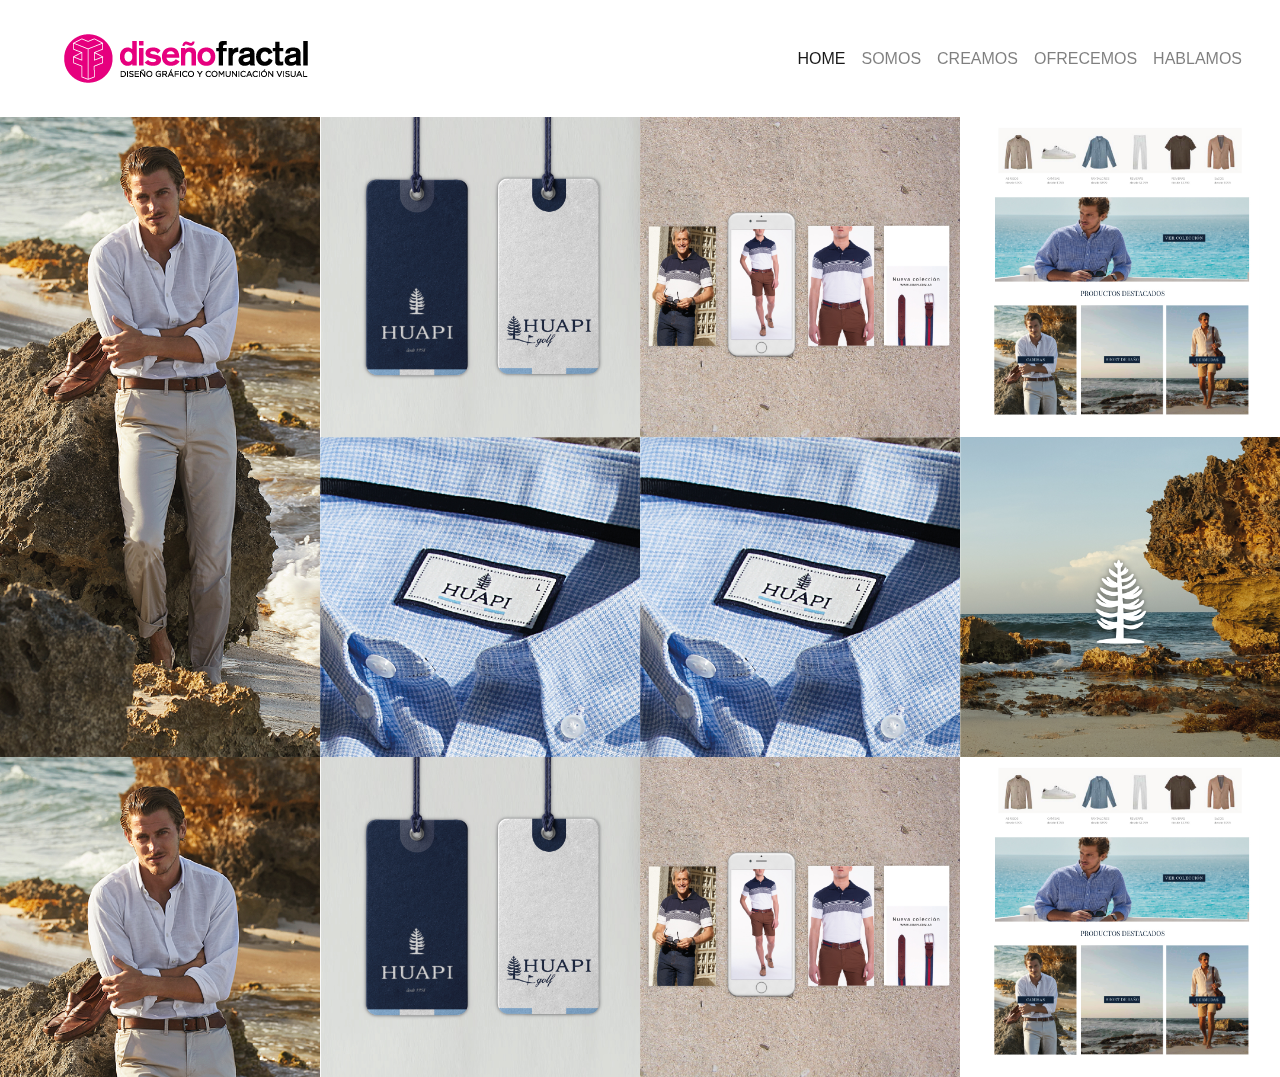
==== index.html @ a407cb10 "primer commit" ====
<!DOCTYPE HTML> 
<html lang="en-US"> 
<head> 
  <meta http-equiv="content-type" content="text/html; charset=UTF-8"> 
  <meta name="viewport" content="width=device-width, initial-scale=1.0" />
  <link rel= 'stylesheet' type='text/css' href='index.css'/>
  <link rel="stylesheet" type="text/css" href='bootstrap.css' />

  <title> Diseño Fractal </title>
</head> 


<body> 
	<!-- Menu Navbar -->
	<nav class="navbar sticky-top navbar-expand-lg navbar-light bg-transparent">
	  <a class="navbar-brand" href="#">
	  		<div class="logo">
			<a href="#"><img src="logo.png" alt="logo"></a>
			</div> 
		</a>
	  <button class="navbar-toggler" type="button" data-toggle="collapse" data-target="#navbarNav" aria-controls="navbarNav" aria-expanded="false" aria-label="Toggle navigation">
	  <span class="navbar-toggler-icon"></span>
	  </button>

	  <div class="collapse navbar-collapse" id="navbarNav">
	    <ul class="navbar-nav ml-auto" >
	      <li class="nav-item active">
	        <a class="nav-link" href="#">Home <span class="sr-only">(current)</span></a>
	      </li>
	      <li class="nav-item">
	        <a class="nav-link" href="#">Somos</a>
	      </li>
	      <li class="nav-item">
	        <a class="nav-link" href="#">Creamos</a>
	      </li>
	      <li class="nav-item">
	        <a class="nav-link" href="#">Ofrecemos</a>
	      </li>
	      <li class="nav-item">
	        <a class="nav-link" href="#hablamos.html">Hablamos</a>
	      </li>	      
	    </ul>
	  </div>
	</nav>

	<div class="wrap">
	    
	  <!-- Gallery -->
	  	<!-- //huapi --> 
	  <div class="box">
	    <div class="boxInner">
	      <img src="1.jpg" />
	      <div class="titleBox">Huapi</div>
	    </div>
	  </div>
	  <div class="box">
	    <div class="boxInner">
	      <img src="2.jpg" />
	      <div class="titleBox">Huapi</div>
	    </div>
	  </div>
	  <div class="box">
	    <div class="boxInner">
	      <img src="3.jpg" />
	      <div class="titleBox">Huapi</div>
	    </div>
	  </div>
	  <div class="box">
	    <div class="boxInner">
	      <img src="4.jpg" />
	      <div class="titleBox">Huapi</div>
	    </div>
	  </div>
	  <div class="box">
	    <div class="boxInner">
	      <img src="5.jpg" />
	      <div class="titleBox">Huapi</div>
	    </div>
	  </div>
	  <div class="box">
	    <div class="boxInner">
	      <img src="6.jpg" />
	      <div class="titleBox">Huapi</div>
	    </div>
	  </div>
	  <div class="box">
	    <div class="boxInner">
	      <img src="6.jpg" />
	      <div class="titleBox">Huapi</div>
	    </div>
	  </div>
	  <div class="box">
	    <div class="boxInner">
	      <img src="8.jpg" />
	      <div class="titleBox">Huapi</div>
	    </div>
	  </div>


	  <!-- //tannery--> 
	  <div class="box">
	    <div class="boxInner">
	      <img src="1.jpg" />
	      <div class="titleBox">Tannery</div>
	    </div>
	  </div>
	  <div class="box">
	    <div class="boxInner">
	      <img src="2.jpg" />
	      <div class="titleBox">Tannery</div>
	    </div>
	  </div>
	  <div class="box">
	    <div class="boxInner">
	      <img src="3.jpg" />
	      <div class="titleBox">Tannery</div>
	    </div>
	  </div>
	  <div class="box">
	    <div class="boxInner">
	      <img src="4.jpg" />
	      <div class="titleBox">Tannery</div>
	    </div>
	  </div>
	  </div>
	<!-- /#wrap -->

</body> 
</html>
---- index.css ----
body {
   margin: 0;
   padding: 0;
   background: transparent;
   font: 10px/13px 'Lato',sans-serif;
}


/* Navbar
====================================
*/
.navbar {
   padding: 30px !important;
   background-color: transparent !important;
   text-transform: uppercase;
   font-weight: 400;
}

.navbar-nav {
   float: right ;
}


/* Gallery
====================================
*/

.wrap {
   overflow: hidden;
   margin: 0px;
}
.box {
   float: left;
   position: relative;
   width: 20%;
   padding-bottom: 20%;
}
.boxInner {
   position: absolute;
   overflow: hidden;
}
.boxInner img {
   width: 100%;
}
.boxInner .titleBox {
   position: absolute;
   bottom: 0;
   left: 0;
   right: 0;
   margin-bottom: -50px;
   background: #000;
   background: rgba(0, 0, 0, 0.5);
   color: #FFF;
   padding: 10px;
   text-align: center;
   -webkit-transition: all 0.3s ease-out;
   -moz-transition: all 0.3s ease-out;
   -o-transition: all 0.3s ease-out;
   transition: all 0.3s ease-out;
}
body.no-touch .boxInner:hover .titleBox, body.touch .boxInner.touchFocus .titleBox {
   margin-bottom: 0;
}
@media only screen and (max-width : 480px) {
   /* Smartphone view: 2 columns */
   .box {
      width: 50%;
      padding-bottom: 50%;
   }
}
@media only screen and (max-width : 650px) and (min-width : 481px) {
   /* Tablet view: 2 Columns */
   .box {
      width: 50%;
      padding-bottom: 50%;
   }
}
@media only screen and (max-width : 1050px) and (min-width : 651px) {
   /* Small desktop / ipad view: 4 Columns */
   .box {
      width: 25%;
      padding-bottom: 25%;
   }
}
@media only screen and (max-width : 2000px) and (min-width : 1051px) {
   /* Medium desktop: 4 Columns */
   .box {
      width: 25%;
      padding-bottom: 25%;
   }
}


/* Hablamos
====================================
*/


#contact {
  width: 100%;
  height: 100vh;
  background-color: #fff;
  overflow: hidden;
  padding-bottom: 200px;
}

.section-header {
  text-align: center;
  margin: 0 auto;
  padding-top: 50px;
  margin-bottom: 50px;
  font: 300 40px 'Montserrat', sans-serif;
  letter-spacing: 6px;
  color: #111;
  margin-bottom: 25px;
}

.contact-wrapper {
  margin: 0 auto;
  padding-top: 20px;
  position: relative;
  max-width: 800px;
}

/* INICIO Izq contact page */
.form-horizontal {
  float: left;
  max-width: 400px;
  font-family: 'Lato';
  font-weight: 400;
}

.form-control, textarea {
  max-width: 400px;
  background-color: #fff;
  color: #111;
  letter-spacing: 1px;
}

.send-button {
  margin-top: 15px;
  height: 34px;
  width: 400px;
  overflow: hidden;
  transition: all .2s ease-in-out;
}

.button {
  width: 400px;
  height: 34px;
  transition: all .2s ease-in-out;
}

.send-text {
  display: block;
  margin-top: 10px;
  font: 300 14px 'Lato', sans-serif;
  letter-spacing: 2px;
}

.button:hover {
  transform: translate3d(0px, -29px, 0px);
}

/* INICIO Right contact page */
.direct-contact-container {
  max-width: 400px;
  float: right;
  margin-top: 5px;
}

/* Direccion, Tel, Email */
.contact-list {
  list-style-type: none;
  margin-left: -30px;
  padding-right: 20px;
}

.list-item {
  line-height: 4;
  color: #111;
}

.contact-text {
  font: 300 18px 'Lato', sans-serif;
  letter-spacing: 1.9px;
  color: #111;
}

.place {
  margin-left: 62px;
  color: #111;
}

.phone {
  margin-left: 56px;
  color: #111;
}

.gmail {
  margin-left: 53px;
}

.contact-text a {
  color: #111;
  text-decoration: none;
  transition-duration: 0.2s;
}

.contact-text a:hover {
  color: darkgrey;
  text-decoration: none;
}


/* Social Media Icons */
.social-media-list {
  position: relative;
  font-size: 2.3rem;
  text-align: center;
  width: 100%;
}

.social-media-list li a {
  color: #fff;
}

.social-media-list li {
  position: relative; 
  top: 0;
  left: -20px;
  display: inline-block;
  height: 70px;
  width: 70px;
  margin: 10px auto;
  line-height: 70px;
  border-radius: 50%;
  color: #111;
  background-color: #111;
  cursor: pointer; 
  transition: all .2s ease-in-out;
}

.social-media-list li:after {
  content: '';
  position: absolute;
  top: 0;
  left: 0;
  width: 70px;
  height: 70px;
  line-height: 70px;
  border-radius: 50%;
  opacity: 0;
  box-shadow: 0 0 0 1.5px magenta;
  transition: all .2s ease-in-out;
}

.social-media-list li:hover {
  background-color: magenta; 
}

.social-media-list li:hover:after {
  opacity: 1;  
  transform: scale(1.12);
  transition-timing-function: cubic-bezier(0.37,0.74,0.15,1.65);
}

.social-media-list li:hover a {
  color: #111;
}

.copyright {
  font: 200 14px 'Oswald', sans-serif;
  color: #555;
  letter-spacing: 1px;
  text-align: center;
}

hr {
  border-color: rgba(255,255,255,.8); ;
}

/* Begin Media Queries*/
@media screen and (max-width: 760px) {
    #contact {
        height: 1000px;
    }
  .section-header {
    font-size: 65px;
  }
  .direct-contact-container, .form-horizontal {
    float: none;
    margin: 10px auto;
  }  
  .direct-contact-container {
    margin-top: 60px;
    max-width: 300px;
  }    
  .social-media-list li {
    height: 60px;
    width: 60px;
    line-height: 60px;
  }
  .social-media-list li:after {
    width: 60px;
    height: 60px;
    line-height: 60px;
  }
}

@media screen and (max-width: 569px) {
  #contact {
    height: 1200px;
    }
  .section-header{
    font-size: 50px;
  }
  .direct-contact-container, .form-wrapper {
    float: none;
    margin: 0 auto;
  }  
  .form-control, textarea {
    max-width: 340px;
    margin: 0 auto;
  }
  
  .name, .email, textarea {
    width: 280px;
  } 
  .direct-contact-container {
    margin-top: 60px;
    max-width: 280px;
  }  
  .social-media-list {
    left: 0;
  }
  .social-media-list li {
    height: 55px;
    width: 55px;
    line-height: 55px;
    font-size: 2rem;
  }
  .social-media-list li:after {
    width: 55px;
    height: 55px;
    line-height: 55px;
  }
  
}

@media screen and (max-width: 410px) {
  .send-button {
    width: 99%;
  }
}
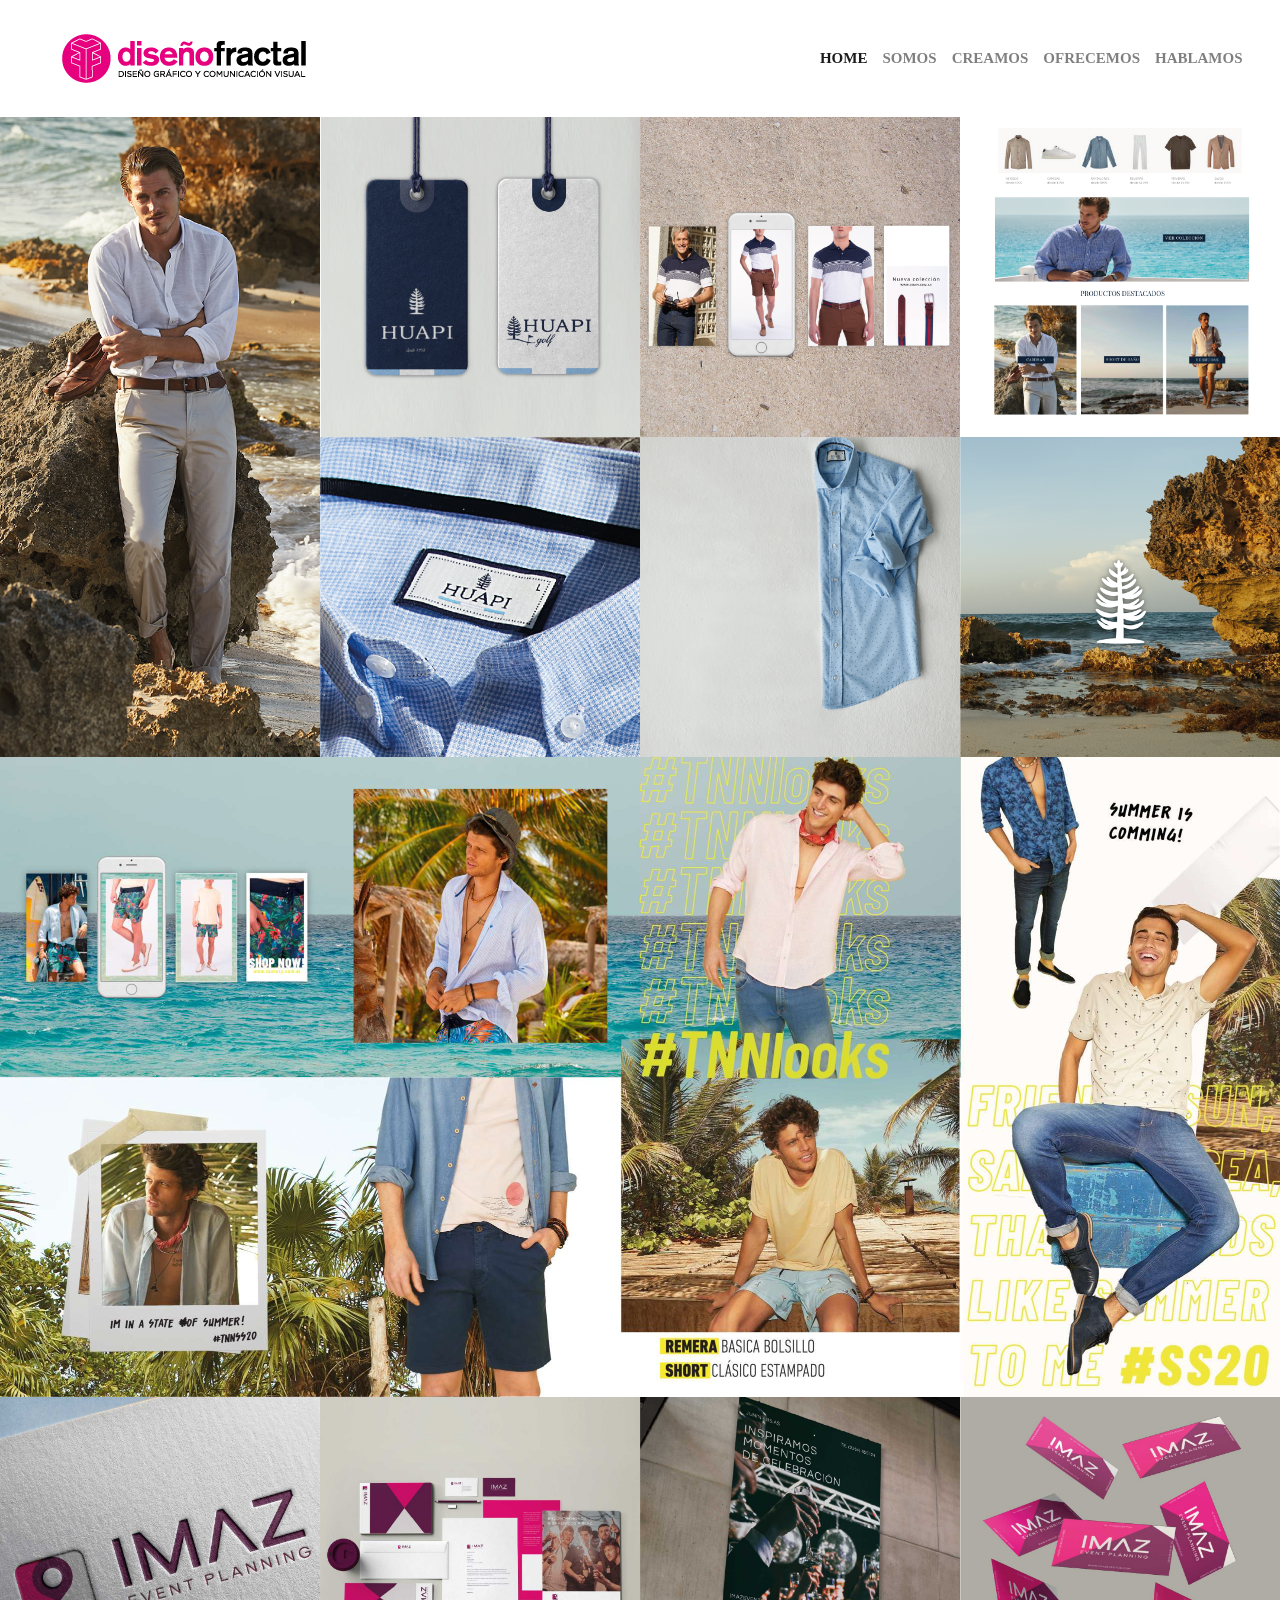
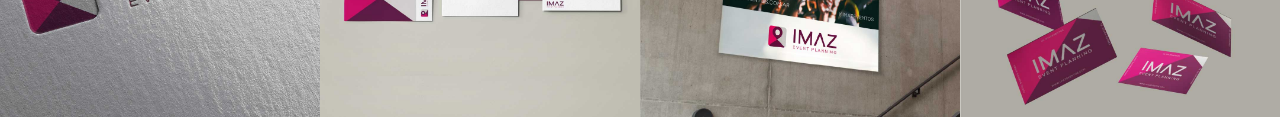
==== commit d195fb0a: "cambios finales" ====
--- a/index.html
+++ b/index.html
@@ -5,6 +5,15 @@
   <meta name="viewport" content="width=device-width, initial-scale=1.0" />
   <link rel= 'stylesheet' type='text/css' href='index.css'/>
   <link rel="stylesheet" type="text/css" href='bootstrap.css' />
+  <link href="css/bootstrap.min.css" rel="stylesheet" media="screen">
+  <link rel="stylesheet" href="https://maxcdn.bootstrapcdn.com/bootstrap/4.3.1/css/bootstrap.min.css">
+  <link rel="stylesheet" href="https://www.w3schools.com/w3css/4/w3.css">
+  <script src="https://ajax.googleapis.com/ajax/libs/jquery/3.4.1/jquery.min.js"></script>
+  <script src="https://cdnjs.cloudflare.com/ajax/libs/popper.js/1.14.7/umd/popper.min.js"></script>
+  <script src="https://maxcdn.bootstrapcdn.com/bootstrap/4.3.1/js/bootstrap.min.js"></script>
+
+	<link rel="shortcut icon" href="/favicon.ico" type="image/x-icon">
+	<link rel="icon" href="img/favicon.ico" type="image/x-icon">
 
   <title> Diseño Fractal </title>
 </head> 
@@ -13,9 +22,9 @@
 <body> 
 	<!-- Menu Navbar -->
 	<nav class="navbar sticky-top navbar-expand-lg navbar-light bg-transparent">
-	  <a class="navbar-brand" href="#">
+	  <a class="navbar-brand" href="index.html">
 	  		<div class="logo">
-			<a href="#"><img src="logo.png" alt="logo"></a>
+			<a href="index.html"><img src="logo.png" alt="logo"></a>
 			</div> 
 		</a>
 	  <button class="navbar-toggler" type="button" data-toggle="collapse" data-target="#navbarNav" aria-controls="navbarNav" aria-expanded="false" aria-label="Toggle navigation">
@@ -25,19 +34,19 @@
 	  <div class="collapse navbar-collapse" id="navbarNav">
 	    <ul class="navbar-nav ml-auto" >
 	      <li class="nav-item active">
-	        <a class="nav-link" href="#">Home <span class="sr-only">(current)</span></a>
+	        <a class="nav-link" href="index.html">Home <span class="sr-only">(current)</span></a>
 	      </li>
 	      <li class="nav-item">
-	        <a class="nav-link" href="#">Somos</a>
+	        <a class="nav-link" href="somos.html">Somos</a>
 	      </li>
 	      <li class="nav-item">
-	        <a class="nav-link" href="#">Creamos</a>
+	        <a class="nav-link" href="creamos.html">Creamos</a>
 	      </li>
 	      <li class="nav-item">
-	        <a class="nav-link" href="#">Ofrecemos</a>
+	        <a class="nav-link" href="ofrecemos.html">Ofrecemos</a>
 	      </li>
 	      <li class="nav-item">
-	        <a class="nav-link" href="#hablamos.html">Hablamos</a>
+	        <a class="nav-link" href="hablamos.html">Hablamos</a>
 	      </li>	      
 	    </ul>
 	  </div>
@@ -49,81 +58,287 @@
 	  	<!-- //huapi --> 
 	  <div class="box">
 	    <div class="boxInner">
-	      <img src="1.jpg" />
-	      <div class="titleBox">Huapi</div>
-	    </div>
-	  </div>
-	  <div class="box">
-	    <div class="boxInner">
-	      <img src="2.jpg" />
-	      <div class="titleBox">Huapi</div>
-	    </div>
-	  </div>
-	  <div class="box">
-	    <div class="boxInner">
-	      <img src="3.jpg" />
-	      <div class="titleBox">Huapi</div>
-	    </div>
-	  </div>
-	  <div class="box">
-	    <div class="boxInner">
-	      <img src="4.jpg" />
-	      <div class="titleBox">Huapi</div>
-	    </div>
-	  </div>
-	  <div class="box">
-	    <div class="boxInner">
-	      <img src="5.jpg" />
-	      <div class="titleBox">Huapi</div>
-	    </div>
-	  </div>
-	  <div class="box">
-	    <div class="boxInner">
-	      <img src="6.jpg" />
-	      <div class="titleBox">Huapi</div>
-	    </div>
-	  </div>
-	  <div class="box">
-	    <div class="boxInner">
-	      <img src="6.jpg" />
-	      <div class="titleBox">Huapi</div>
-	    </div>
-	  </div>
-	  <div class="box">
-	    <div class="boxInner">
-	      <img src="8.jpg" />
-	      <div class="titleBox">Huapi</div>
-	    </div>
-	  </div>
-
-
-	  <!-- //tannery--> 
-	  <div class="box">
-	    <div class="boxInner">
-	      <img src="1.jpg" />
-	      <div class="titleBox">Tannery</div>
-	    </div>
-	  </div>
-	  <div class="box">
-	    <div class="boxInner">
-	      <img src="2.jpg" />
-	      <div class="titleBox">Tannery</div>
-	    </div>
-	  </div>
-	  <div class="box">
-	    <div class="boxInner">
-	      <img src="3.jpg" />
-	      <div class="titleBox">Tannery</div>
-	    </div>
-	  </div>
-	  <div class="box">
-	    <div class="boxInner">
-	      <img src="4.jpg" />
-	      <div class="titleBox">Tannery</div>
-	    </div>
-	  </div>
-	  </div>
-	<!-- /#wrap -->
-
+	    <a href="trabajoshuapi.html">
+		      <img src="img/1.jpg" class='image' />
+		      <div class="middle">
+		      	<div class='text'>
+			      	<p><span style='font-size: 70px; font-weight: 100;'> + </span></p>
+			      	<p> VER MÁS <p>
+		      	</div>	
+		      </div>
+		 </a>	    
+	    </div>
+	  </div>
+
+	  <div class="box">
+	    <div class="boxInner">
+	    <a href="trabajoshuapi.html">
+	      <img src="img/2.jpg" class='image' />
+	      <div class="middle">
+	      	<div class='text'>
+		      	<p><span style='font-size: 70px; font-weight: 100;'> + </span></p>
+		      	<p> VER MÁS <p>
+	      	</div>	
+	      </div>
+	    </a>  
+	    </div>
+	  </div>
+
+	  <div class="box">
+	    <div class="boxInner">
+	    <a href="trabajoshuapi.html">
+	      <img src="img/3.jpg" class='image' />
+	      <div class="middle">
+	      	<div class='text'>
+		      	<p><span style='font-size: 70px; font-weight: 100;'> + </span></p>
+		      	<p> VER MÁS <p>
+	      	</div>	
+	      </div>
+	    </a> 
+	    </div>
+	  </div>
+
+	  <div class="box">
+	    <div class="boxInner">
+	    <a href="trabajoshuapi.html">	
+	      <img src="img/4.jpg" class='image' />
+	      <div class="middle">
+	      	<div class='text'>
+		      	<p><span style='font-size: 70px; font-weight: 100;'> + </span></p>
+		      	<p> VER MÁS <p>
+	      	</div>	
+	      </div>
+	    </a>  
+	   </div>
+	  </div>
+
+	  <div class="box">
+	    <div class="boxInner">
+	    <a href="trabajoshuapi.html">	
+	      <img src="img/5.jpg" class='image' />
+	      <div class="middle">
+	      	<div class='text'>
+		      	<p><span style='font-size: 70px; font-weight: 100;'> + </span></p>
+		      	<p> VER MÁS <p>
+	      	</div>	
+	      </div>
+	    </a>  
+	   </div>
+	  </div>
+
+	  <div class="box">
+	    <div class="boxInner">
+	    <a href="trabajoshuapi.html">	
+	      <img src="img/6.jpg" class='image' />
+	      <div class="middle">
+	      	<div class='text'>
+		      	<p><span style='font-size: 70px; font-weight: 100;'> + </span></p>
+		      	<p> VER MÁS <p>
+	      	</div>	
+	      </div>
+	    </a>
+	   </div>
+	  </div>
+
+	  <div class="box">
+	    <div class="boxInner">
+	    <a href="trabajoshuapi.html">	
+	      <img src="img/7.gif" class='image' />
+	      <div class="middle">
+	      	<div class='text'>
+		      	<p><span style='font-size: 70px; font-weight: 100;'> + </span></p>
+		      	<p> VER MÁS <p>
+	      	</div>	
+	      </div>
+	    </a> 
+	   </div>
+	  </div>
+
+	  <div class="box">
+	    <div class="boxInner">
+	    <a href="trabajoshuapi.html">	
+	      <img src="img/8.jpg" class='image' />
+	      <div class="middle">
+	      	<div class='text'>
+		      	<p><span style='font-size: 70px; font-weight: 100;'> + </span></p>
+		      	<p> VER MÁS <p>
+	      	</div>	
+	      </div>
+	     </a> 
+	    </div>
+	  </div>
+
+
+
+	  <!-- //tannery -->  
+	  <div class="box">
+	    <div class="boxInner">
+	    <a href="trabajostannery.html">
+		      <img src="img/9.jpg" class='image' />
+		      <div class="middle">
+		      	<div class='text'>
+			      	<p><span style='font-size: 70px; font-weight: 100;'> + </span></p>
+			      	<p> VER MÁS <p>
+		      	</div>	
+		      </div>
+		 </a>	    
+	    </div>
+	  </div>
+
+	  <div class="box">
+	    <div class="boxInner">
+	    <a href="trabajostannery.html">
+	      <img src="img/10.jpg" class='image' />
+	      <div class="middle">
+	      	<div class='text'>
+		      	<p><span style='font-size: 70px; font-weight: 100;'> + </span></p>
+		      	<p> VER MÁS <p>
+	      	</div>	
+	      </div>
+	    </a>  
+	    </div>
+	  </div>
+
+	  <div class="box">
+	    <div class="boxInner">
+	    <a href="trabajostannery.html">
+	      <img src="img/11.jpg" class='image' />
+	      <div class="middle">
+	      	<div class='text'>
+		      	<p><span style='font-size: 70px; font-weight: 100;'> + </span></p>
+		      	<p> VER MÁS <p>
+	      	</div>	
+	      </div>
+	    </a> 
+	    </div>
+	  </div>
+
+	  <div class="box">
+	    <div class="boxInner">
+	    <a href="trabajostannery.html">	
+	      <img src="img/12.jpg" class='image' />
+	      <div class="middle">
+	      	<div class='text'>
+		      	<p><span style='font-size: 70px; font-weight: 100;'> + </span></p>
+		      	<p> VER MÁS <p>
+	      	</div>	
+	      </div>
+	    </a>  
+	   </div>
+	  </div>
+
+	  <div class="box">
+	    <div class="boxInner">
+	    <a href="trabajostannery.html">	
+	      <img src="img/13.jpg" class='image' />
+	      <div class="middle">
+	      	<div class='text'>
+		      	<p><span style='font-size: 70px; font-weight: 100;'> + </span></p>
+		      	<p> VER MÁS <p>
+	      	</div>	
+	      </div>
+	    </a>  
+	   </div>
+	  </div>
+
+	  <div class="box">
+	    <div class="boxInner">
+	    <a href="trabajostannery.html">	
+	      <img src="img/14.jpg" class='image' />
+	      <div class="middle">
+	      	<div class='text'>
+		      	<p><span style='font-size: 70px; font-weight: 100;'> + </span></p>
+		      	<p> VER MÁS <p>
+	      	</div>	
+	      </div>
+	    </a>
+	   </div>
+	  </div>
+
+	  <div class="box">
+	    <div class="boxInner">
+	    <a href="trabajostannery.html">	
+	      <img src="img/15.jpg" class='image' />
+	      <div class="middle">
+	      	<div class='text'>
+		      	<p><span style='font-size: 70px; font-weight: 100;'> + </span></p>
+		      	<p> VER MÁS <p>
+	      	</div>	
+	      </div>
+	    </a> 
+	   </div>
+	  </div>
+
+	  <div class="box">
+	    <div class="boxInner">
+	    <a href="trabajostannery.html">	
+	      <img src="img/16.jpg" class='image' />
+	      <div class="middle">
+	      	<div class='text'>
+		      	<p><span style='font-size: 70px; font-weight: 100;'> + </span></p>
+		      	<p> VER MÁS <p>
+	      	</div>	
+	      </div>
+	     </a> 
+	    </div>
+	  </div>
+
+
+	   <!-- //Imaz -->  
+	  <div class="box">
+	    <div class="boxInner">
+	    <a href="trabajostannery.html">
+		      <img src="img/17.jpg" class='image' />
+		      <div class="middle">
+		      	<div class='text'>
+			      	<p><span style='font-size: 70px; font-weight: 100;'> + </span></p>
+			      	<p> VER MÁS <p>
+		      	</div>	
+		      </div>
+		 </a>	    
+	    </div>
+	  </div>
+
+	  <div class="box">
+	    <div class="boxInner">
+	    <a href="trabajostannery.html">
+	      <img src="img/18.jpg" class='image' />
+	      <div class="middle">
+	      	<div class='text'>
+		      	<p><span style='font-size: 70px; font-weight: 100;'> + </span></p>
+		      	<p> VER MÁS <p>
+	      	</div>	
+	      </div>
+	    </a>  
+	    </div>
+	  </div>
+
+	  <div class="box">
+	    <div class="boxInner">
+	    <a href="trabajostannery.html">
+	      <img src="img/19.jpg" class='image' />
+	      <div class="middle">
+	      	<div class='text'>
+		      	<p><span style='font-size: 70px; font-weight: 100;'> + </span></p>
+		      	<p> VER MÁS <p>
+	      	</div>	
+	      </div>
+	    </a> 
+	    </div>
+	  </div>
+
+	  <div class="box">
+	    <div class="boxInner">
+	    <a href="trabajostannery.html">	
+	      <img src="img/20.jpg" class='image' />
+	      <div class="middle">
+	      	<div class='text'>
+		      	<p><span style='font-size: 70px; font-weight: 100;'> + </span></p>
+		      	<p> VER MÁS <p>
+	      	</div>	
+	      </div>
+	    </a>  
+	   </div>
+	  </div>
 </body> 
 </html>--- a/index.css
+++ b/index.css
@@ -2,9 +2,31 @@
    margin: 0;
    padding: 0;
    background: transparent;
-   font: 10px/13px 'Lato',sans-serif;
-}
-
+   font: 10px/13px 'Montserrat',sans-serif;
+}
+
+h1 { 
+
+}
+
+h2 {
+  font-family: 'Montserrat', sans-serif!important;
+  font-size: 24px!important;
+ font-weight: 800!important;
+ line-height: 150%!important;
+}
+
+h3 { 
+}
+
+h4 {  }
+
+h5 {  }
+
+p { 
+font-family: 'Montserrat', 'sans-serif';
+font-size: 15px 
+}
 
 /* Navbar
 ====================================
@@ -13,7 +35,8 @@
    padding: 30px !important;
    background-color: transparent !important;
    text-transform: uppercase;
-   font-weight: 400;
+   font-weight: 600;
+   font-family: 'Montserrat', 'sans-serif';
 }
 
 .navbar-nav {
@@ -90,6 +113,82 @@
    }
 }
 
+/* hover */
+
+.image {
+  opacity: 1;
+  display: block;
+  width: 100%;
+  height: auto;
+  transition: .4s ease;
+  backface-visibility: hidden;
+}
+
+.middle {
+  transition: .5s ease;
+  opacity: 0;
+  position: absolute;
+  top: 50%;
+  left: 50%;
+  transform: translate(-50%, -50%);
+  -ms-transform: translate(-50%, -50%);
+  text-align: center;
+}
+
+.box:hover .image {
+  opacity: 0.3;
+}
+
+.box:hover .middle {
+  opacity: 1;
+}
+
+.text {
+  color: black;
+  font-size: 16px;
+  padding: 16px 32px;
+  font-family: 'Montserrat', sans-serif;
+  font-weight: 700;
+  line-height: 8px;
+}
+
+/* Somos 
+====================================
+*/
+
+.text-inside {
+  font-size: 24px;
+  font-family: 'Montserrat', sans-serif;
+
+}
+/* Hacemos 
+====================================
+*/
+
+
+
+/* Ofrecemos
+====================================
+*/
+
+@media only screen and (max-width: 400px) {
+  #grid-container {
+    display: grid;
+    grid-template-columns: auto;
+    grid-template-rows: auto auto;
+    background-color: #fff;
+    padding: 10px;
+}
+
+
+@media only screen and (min-width: 401px) and (max-width: 960px) {
+  #grid-container {
+    display: grid;
+    grid-template-columns: auto;
+    grid-template-rows: auto auto;
+    background-color: #fff;
+}
+
 
 /* Hablamos
 ====================================
@@ -126,7 +225,7 @@
 .form-horizontal {
   float: left;
   max-width: 400px;
-  font-family: 'Lato';
+  font-family: 'Montserrat', sans-serif;
   font-weight: 400;
 }
 
@@ -154,7 +253,7 @@
 .send-text {
   display: block;
   margin-top: 10px;
-  font: 300 14px 'Lato', sans-serif;
+  font: 300 14px 'Montserrat', sans-serif;
   letter-spacing: 2px;
 }
 
@@ -182,7 +281,7 @@
 }
 
 .contact-text {
-  font: 300 18px 'Lato', sans-serif;
+  font: 300 18px 'Montserrat', sans-serif;
   letter-spacing: 1.9px;
   color: #111;
 }
@@ -251,12 +350,12 @@
   line-height: 70px;
   border-radius: 50%;
   opacity: 0;
-  box-shadow: 0 0 0 1.5px magenta;
+  box-shadow: 0 0 0 1.5px #e4087e;
   transition: all .2s ease-in-out;
 }
 
 .social-media-list li:hover {
-  background-color: magenta; 
+  background-color: #e4087e; 
 }
 
 .social-media-list li:hover:after {
